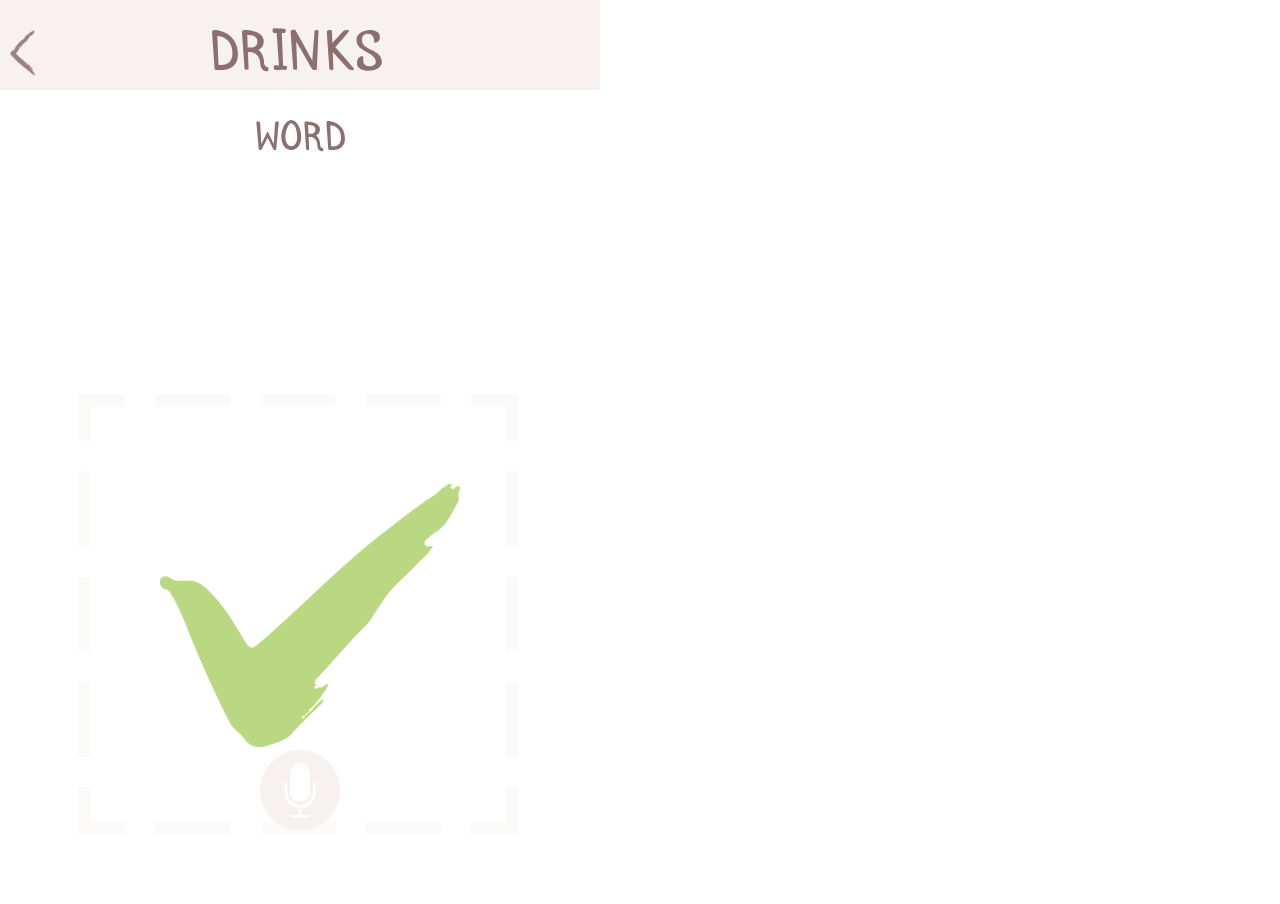
==== cam.html @ 135c9f8f "combined all html css js" ====
<!DOCTYPE html>
<html lang="en">
<head>
  <meta charset="UTF-8">
  <meta http-equiv="X-UA-Compatible" content="IE=edge">
  <meta name="viewport" content="width=device-width, initial-scale=1">
  <link rel="stylesheet" href="css/bootstrap.min.css">
  <link rel="stylesheet" href="css/cam-style.css">
  <title>Camera</title>
</head>

<body>
  
  <header>
      <a href="index.html"><img src="img/backbutton.png" class="back_button" style="width:25px;"></a>
    <div id="categoryname">DRINKS</div>
  </header>
  
  

  <div class="body">
  <div id="worddescription">WORD</div>

  <div class="container video-container">
    <div class="row">
      <canvas id="canv"></canvas>
      <video autoplay class="overlay" id="screenVid"></video>
      <div class="parent">
        <img src="img/boxborder.png" class="box"></img>
        <img src="img/correct.png" class="insidebox">
        <!--<img src="img/incorrect.png" class="insidebox">-->
    </div>
  </div>


  <img src="img/recordingbutton.png" id="record" onclick="clickRecord()"></img>


</div>

<script src="js/jquery-3.1.1.min.js"></script>
<script src="js/bootstrap.min.js"></script>
<script src="js/script.js"></script>
<script src="js/recorderWorker.js"></script>
<script src="js/recorderWorkerHelper.js"></script>
<script src="js/record.js"></script>
</body>
</html>
---- css/cam-style.css ----
@font-face {
  font-family: 'Palitoon';
  src: url('../fonts/palitoon.otf');
}

.back_button{
  float: left;
  margin-top: 30px;
  margin-left: 10px;
}

header {
  width: 600px;
  height: 90px;
  background-color: #f7f1f0;
  position: fixed;
}

body {
  margin:0;
  padding:0;
  width: 600px;
  height: 904px;
}

#categoryname {
  font-family: 'Palitoon';
  color: #8C7070;
  font-size: 70px;
  z-index:15;
  margin-left:210px;
}
#worddescription {
  font-family: 'Palitoon';
  color: #8C7070;
  font-size: 50px;
  padding-top:100px;
  text-align: center;
}
/*.body {
  width: 600px;
  height: 904px;
  background-color: #99ccff;
  padding: 0px;
  margin:0;
  border-style:none;
}*/

.image {
  position: absolute;
  width: 500px;
  height: auto;
}

.box {
  width: 440px;
  height: auto;
  left:78px;
  position:relative;
  top:80px;
}

.insidebox {
  width:300px;
  top:170px;
  left: 160px;
  position: absolute;
}

.parent {
  position: relative;
  top: 0;
  left: 0;
}
#record {
  width: 80px; 
  left: 260px;
  top:750px;
  height: auto;
  position: absolute;
  margin-left: auto;
  margin-right: auto;
}

#subbutton {
  bottom: 0;
  margin-bottom: 45px;
  margin-left: 30px;
}

.overlay {
  position: absolute; 
}
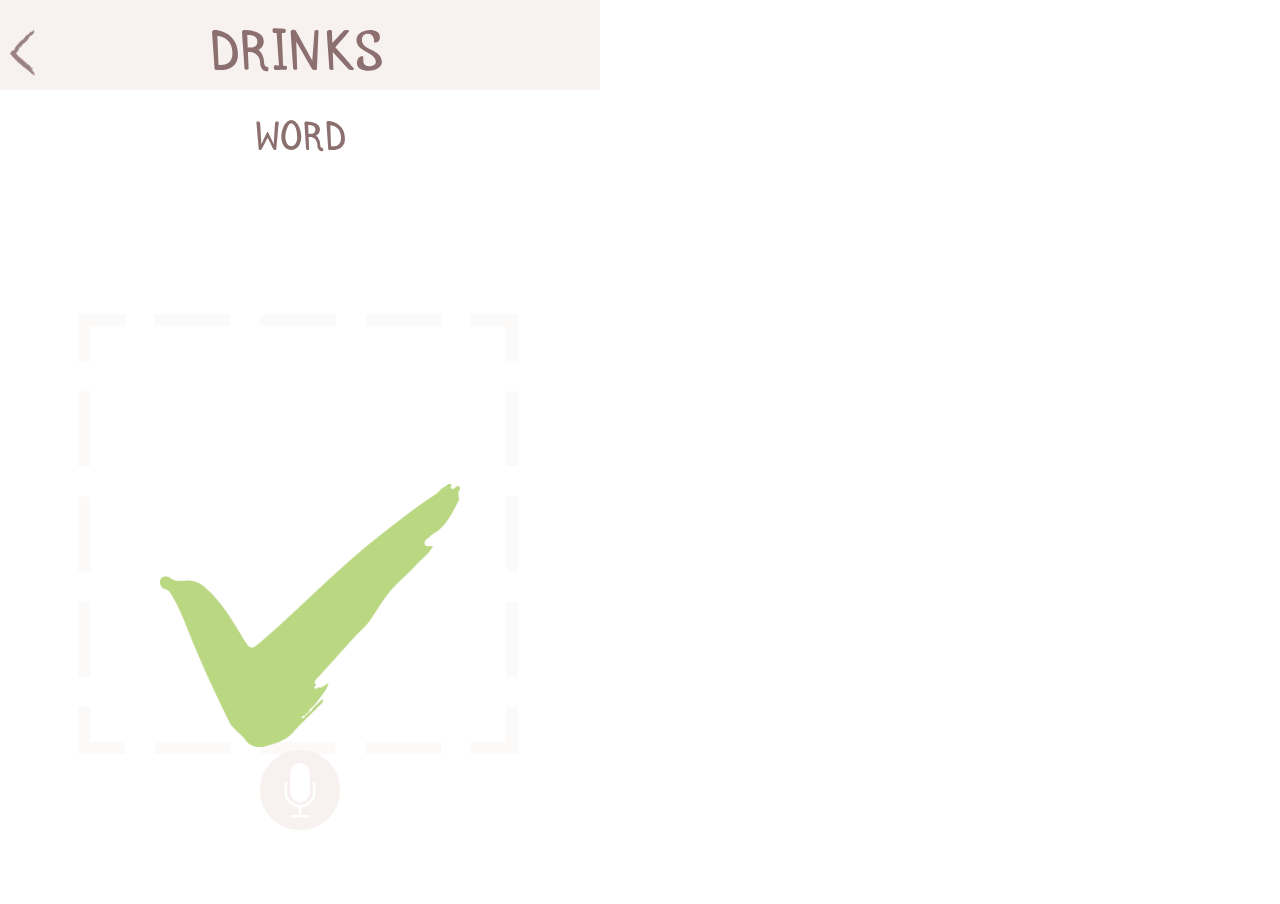
==== commit fac10693: "Update cam.html" ====
--- a/cam.html
+++ b/cam.html
@@ -24,11 +24,12 @@
   <div class="container video-container">
     <div class="row">
       <canvas id="canv"></canvas>
-      <video autoplay class="overlay" id="screenVid"></video>
+    
       <div class="parent">
         <img src="img/boxborder.png" class="box"></img>
         <img src="img/correct.png" class="insidebox">
         <!--<img src="img/incorrect.png" class="insidebox">-->
+      <video autoplay class="overlay" id="screenVid"></video>
     </div>
   </div>
 
@@ -45,4 +46,4 @@
 <script src="js/recorderWorkerHelper.js"></script>
 <script src="js/record.js"></script>
 </body>
-</html>+</html>
--- a/css/cam-style.css
+++ b/css/cam-style.css
@@ -57,7 +57,7 @@
   height: auto;
   left:78px;
   position:relative;
-  top:80px;
+  top:0px;
 }
 
 .insidebox {
@@ -90,4 +90,4 @@
 
 .overlay {
   position: absolute; 
-}+}
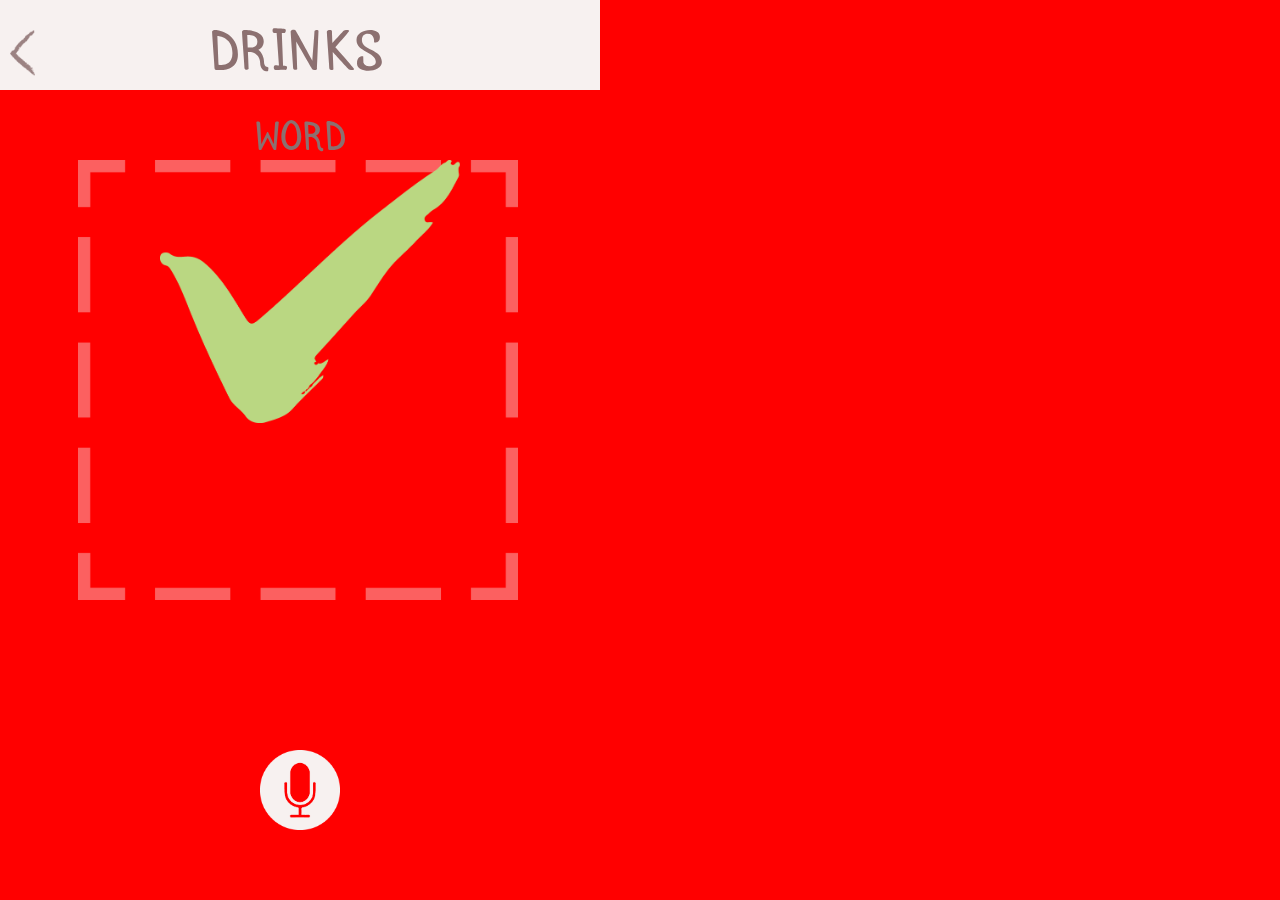
==== commit 6e342632: "Update cam.html" ====
--- a/cam.html
+++ b/cam.html
@@ -24,12 +24,12 @@
   <div class="container video-container">
     <div class="row">
       <canvas id="canv"></canvas>
-    
+      <video autoplay class="overlay" id="screenVid"></video>
       <div class="parent">
         <img src="img/boxborder.png" class="box"></img>
         <img src="img/correct.png" class="insidebox">
         <!--<img src="img/incorrect.png" class="insidebox">-->
-      <video autoplay class="overlay" id="screenVid"></video>
+      
     </div>
   </div>
 
--- a/css/cam-style.css
+++ b/css/cam-style.css
@@ -14,13 +14,15 @@
   height: 90px;
   background-color: #f7f1f0;
   position: fixed;
+  z-index:20;
 }
 
 body {
   margin:0;
   padding:0;
   width: 600px;
-  height: 904px;
+  height: 854px;
+  background-color:red;
 }
 
 #categoryname {
@@ -56,13 +58,11 @@
   width: 440px;
   height: auto;
   left:78px;
-  position:relative;
-  top:0px;
+  position:fixed;
 }
 
 .insidebox {
   width:300px;
-  top:170px;
   left: 160px;
   position: absolute;
 }
@@ -82,12 +82,21 @@
   margin-right: auto;
 }
 
-#subbutton {
+/*#subbutton {
   bottom: 0;
   margin-bottom: 45px;
   margin-left: 30px;
-}
+}*/
 
 .overlay {
   position: absolute; 
 }
+#canv {
+  display:none;
+}
+#screenVid {
+  top:90px;
+  width: 600px;
+  height: auto;
+  position:fixed;
+}
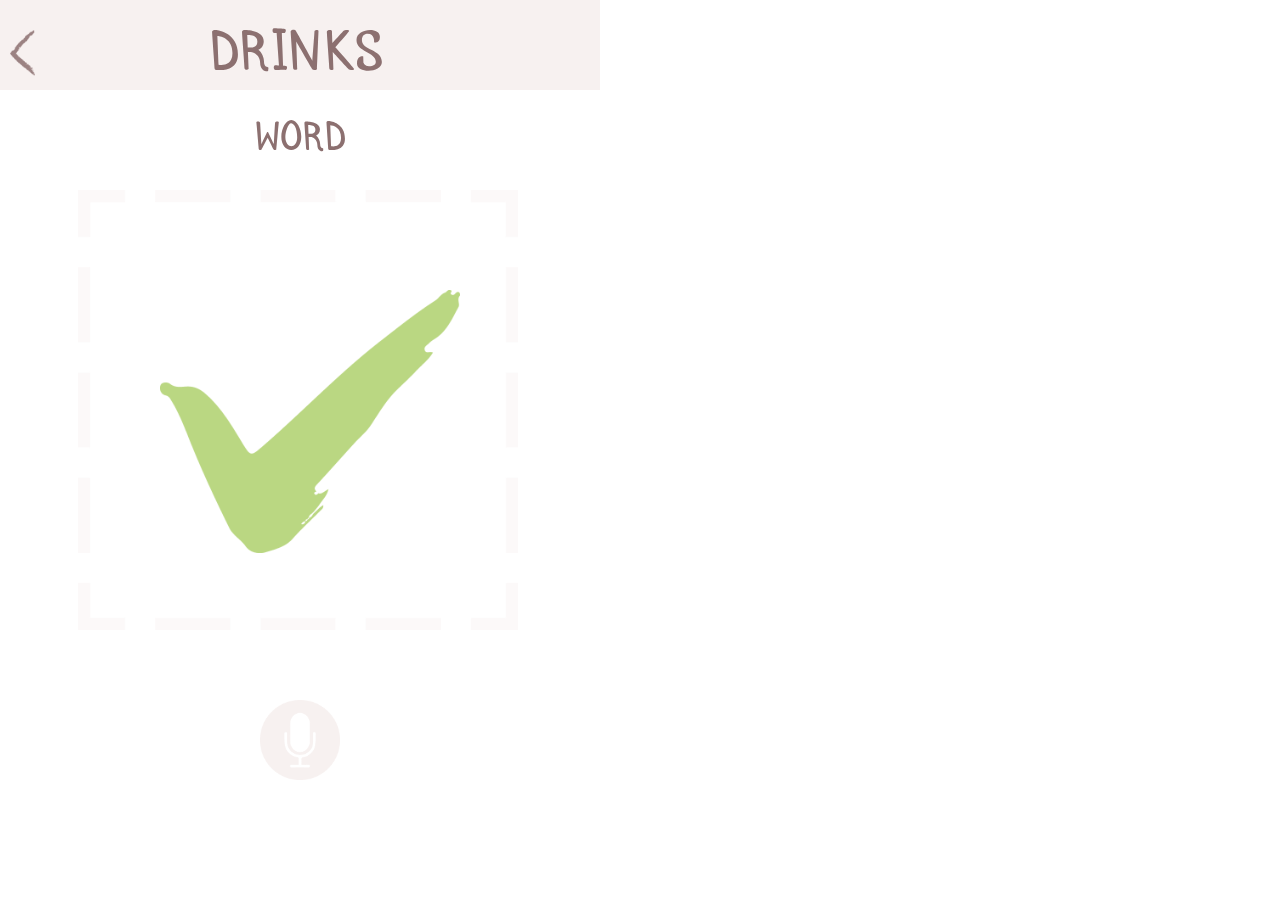
==== commit 183fbe40: "Update cam.html" ====
--- a/cam.html
+++ b/cam.html
@@ -19,13 +19,15 @@
   
 
   <div class="body">
-  <div id="worddescription">WORD</div>
+  
 
   <div class="container video-container">
     <div class="row">
+      
       <canvas id="canv"></canvas>
       <video autoplay class="overlay" id="screenVid"></video>
       <div class="parent">
+        <div id="worddescription">WORD</div>
         <img src="img/boxborder.png" class="box"></img>
         <img src="img/correct.png" class="insidebox">
         <!--<img src="img/incorrect.png" class="insidebox">-->
--- a/css/cam-style.css
+++ b/css/cam-style.css
@@ -14,7 +14,7 @@
   height: 90px;
   background-color: #f7f1f0;
   position: fixed;
-  z-index:20;
+  z-index:10;
 }
 
 body {
@@ -22,7 +22,6 @@
   padding:0;
   width: 600px;
   height: 854px;
-  background-color:red;
 }
 
 #categoryname {
@@ -38,6 +37,7 @@
   font-size: 50px;
   padding-top:100px;
   text-align: center;
+  z-index:25;
 }
 /*.body {
   width: 600px;
@@ -57,14 +57,19 @@
 .box {
   width: 440px;
   height: auto;
+  margin-top:30px;
   left:78px;
   position:fixed;
+  z-index:20;
 }
 
 .insidebox {
-  width:300px;
-  left: 160px;
-  position: absolute;
+  width: 300px;
+  height: auto;
+  margin-top:130px;
+  left:160px;
+  position:fixed;
+  z-index:21;
 }
 
 .parent {
@@ -75,7 +80,7 @@
 #record {
   width: 80px; 
   left: 260px;
-  top:750px;
+  top:700px;
   height: auto;
   position: absolute;
   margin-left: auto;
@@ -99,4 +104,5 @@
   width: 600px;
   height: auto;
   position:fixed;
+  z-index:19;
 }
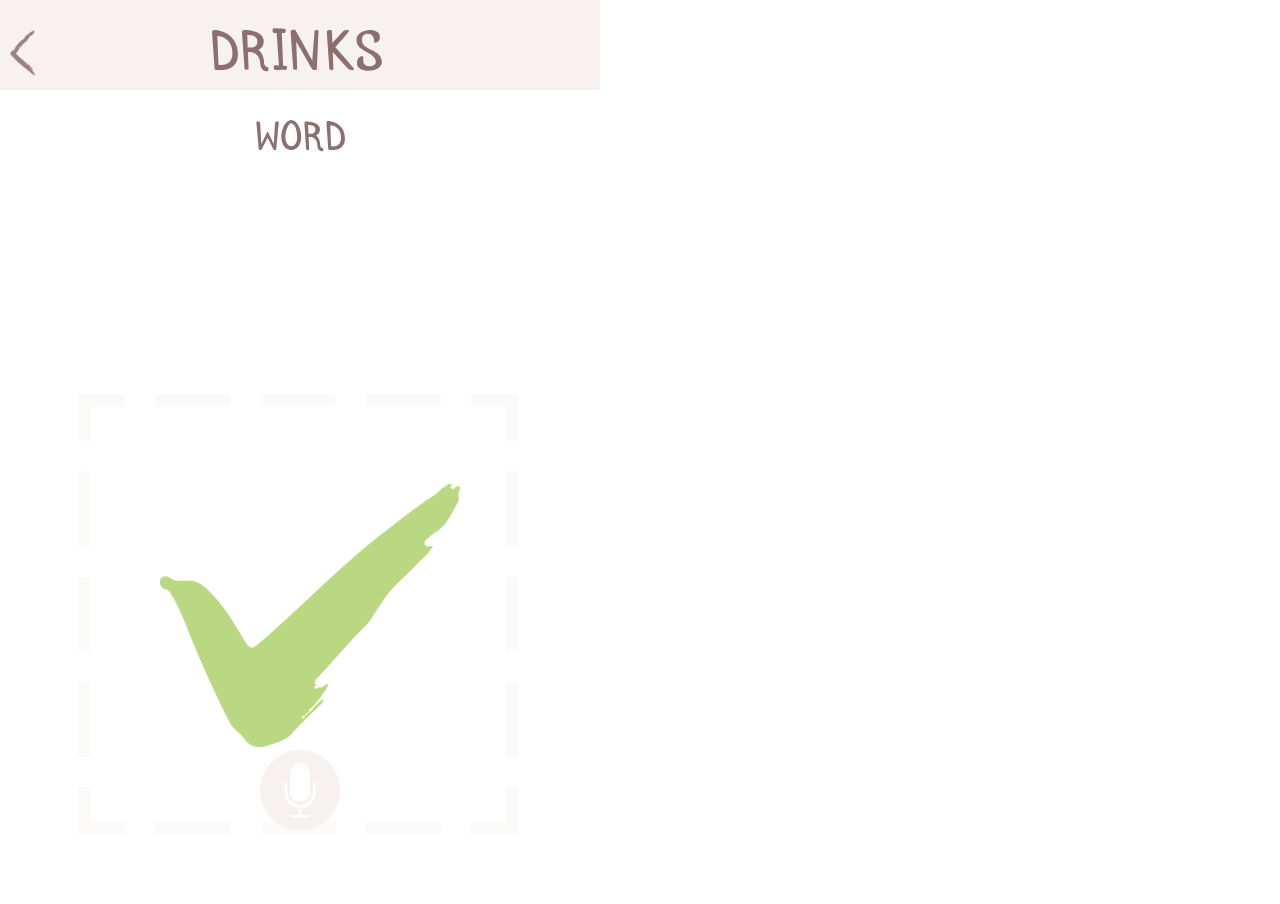
==== commit 1a773e52: "back to hedgey" ====
--- a/cam.html
+++ b/cam.html
@@ -19,19 +19,16 @@
   
 
   <div class="body">
-  
+  <div id="worddescription">WORD</div>
 
   <div class="container video-container">
     <div class="row">
-      
       <canvas id="canv"></canvas>
       <video autoplay class="overlay" id="screenVid"></video>
       <div class="parent">
-        <div id="worddescription">WORD</div>
         <img src="img/boxborder.png" class="box"></img>
         <img src="img/correct.png" class="insidebox">
         <!--<img src="img/incorrect.png" class="insidebox">-->
-      
     </div>
   </div>
 
@@ -48,4 +45,4 @@
 <script src="js/recorderWorkerHelper.js"></script>
 <script src="js/record.js"></script>
 </body>
-</html>
+</html>--- a/css/cam-style.css
+++ b/css/cam-style.css
@@ -14,14 +14,13 @@
   height: 90px;
   background-color: #f7f1f0;
   position: fixed;
-  z-index:10;
 }
 
 body {
   margin:0;
   padding:0;
   width: 600px;
-  height: 854px;
+  height: 904px;
 }
 
 #categoryname {
@@ -37,7 +36,6 @@
   font-size: 50px;
   padding-top:100px;
   text-align: center;
-  z-index:25;
 }
 /*.body {
   width: 600px;
@@ -57,19 +55,16 @@
 .box {
   width: 440px;
   height: auto;
-  margin-top:30px;
   left:78px;
-  position:fixed;
-  z-index:20;
+  position:relative;
+  top:80px;
 }
 
 .insidebox {
-  width: 300px;
-  height: auto;
-  margin-top:130px;
-  left:160px;
-  position:fixed;
-  z-index:21;
+  width:300px;
+  top:170px;
+  left: 160px;
+  position: absolute;
 }
 
 .parent {
@@ -80,29 +75,19 @@
 #record {
   width: 80px; 
   left: 260px;
-  top:700px;
+  top:750px;
   height: auto;
   position: absolute;
   margin-left: auto;
   margin-right: auto;
 }
 
-/*#subbutton {
+#subbutton {
   bottom: 0;
   margin-bottom: 45px;
   margin-left: 30px;
-}*/
+}
 
 .overlay {
   position: absolute; 
-}
-#canv {
-  display:none;
-}
-#screenVid {
-  top:90px;
-  width: 600px;
-  height: auto;
-  position:fixed;
-  z-index:19;
-}
+}